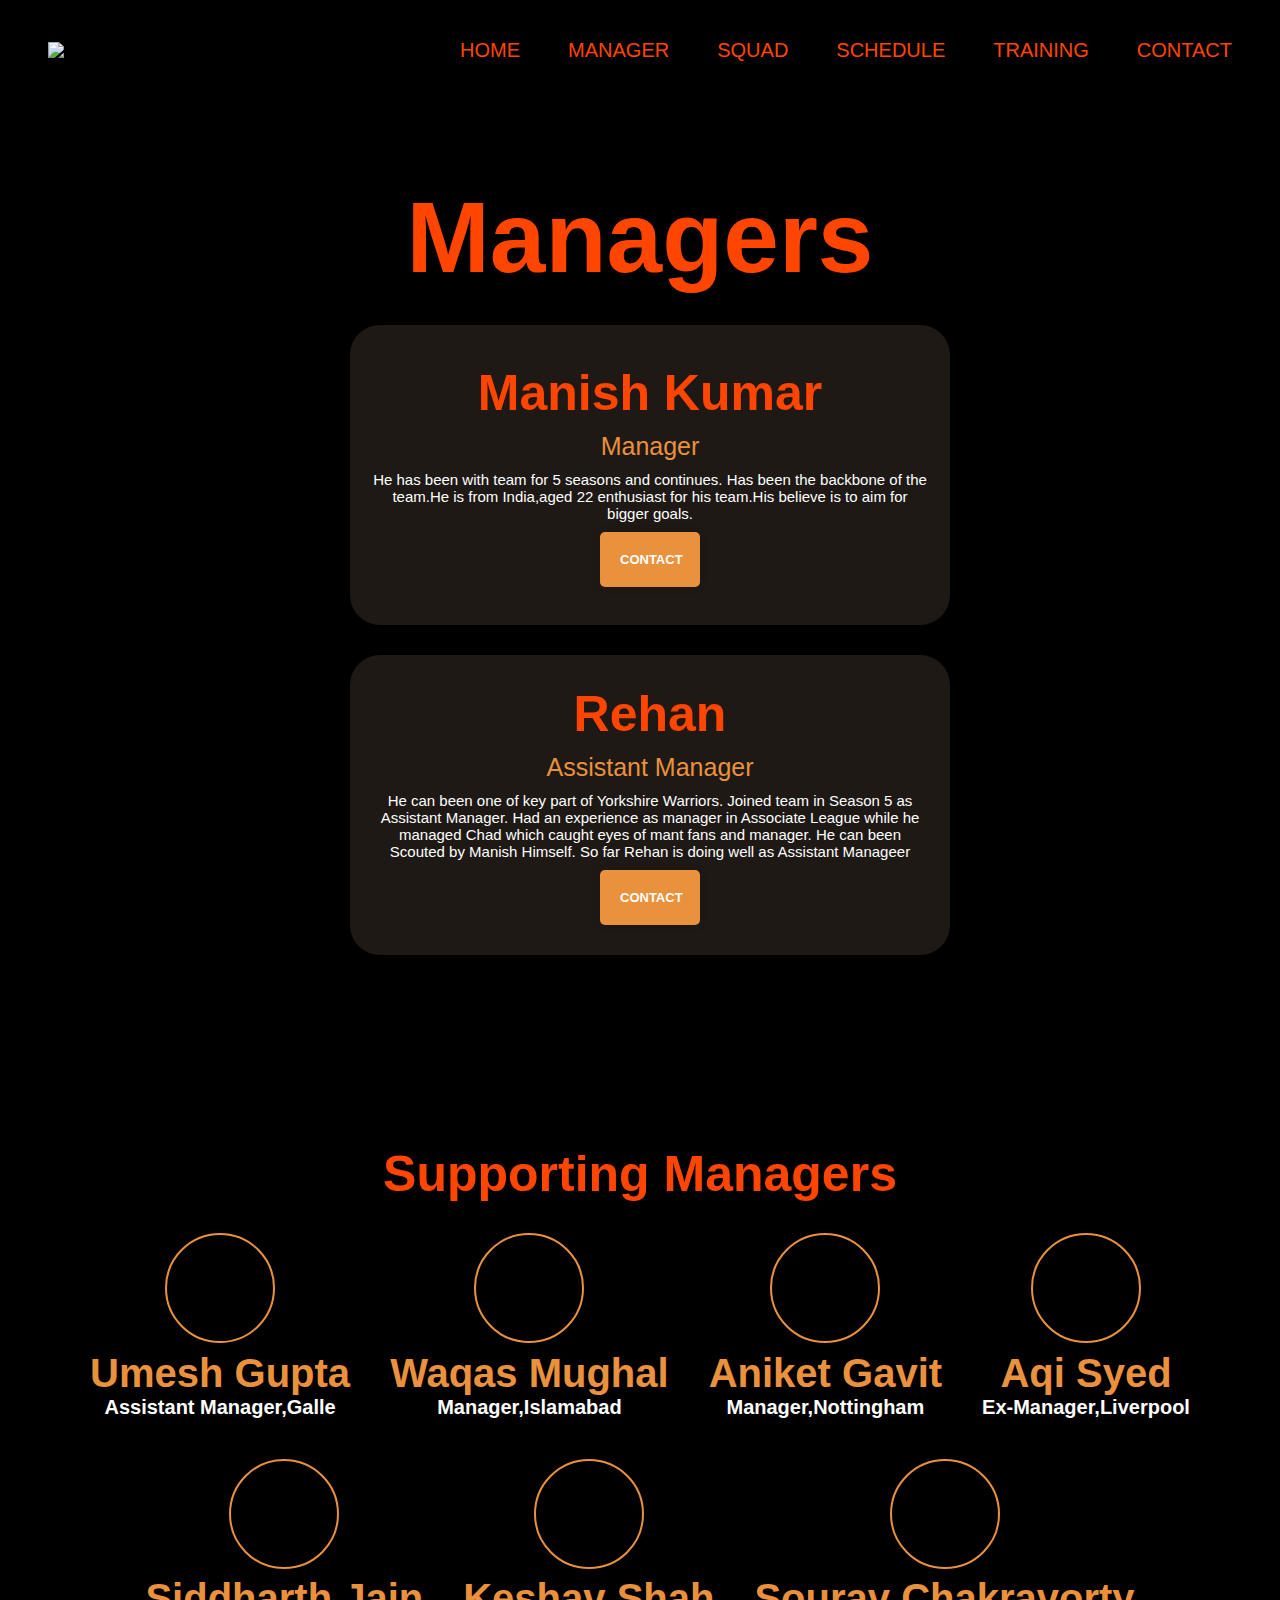
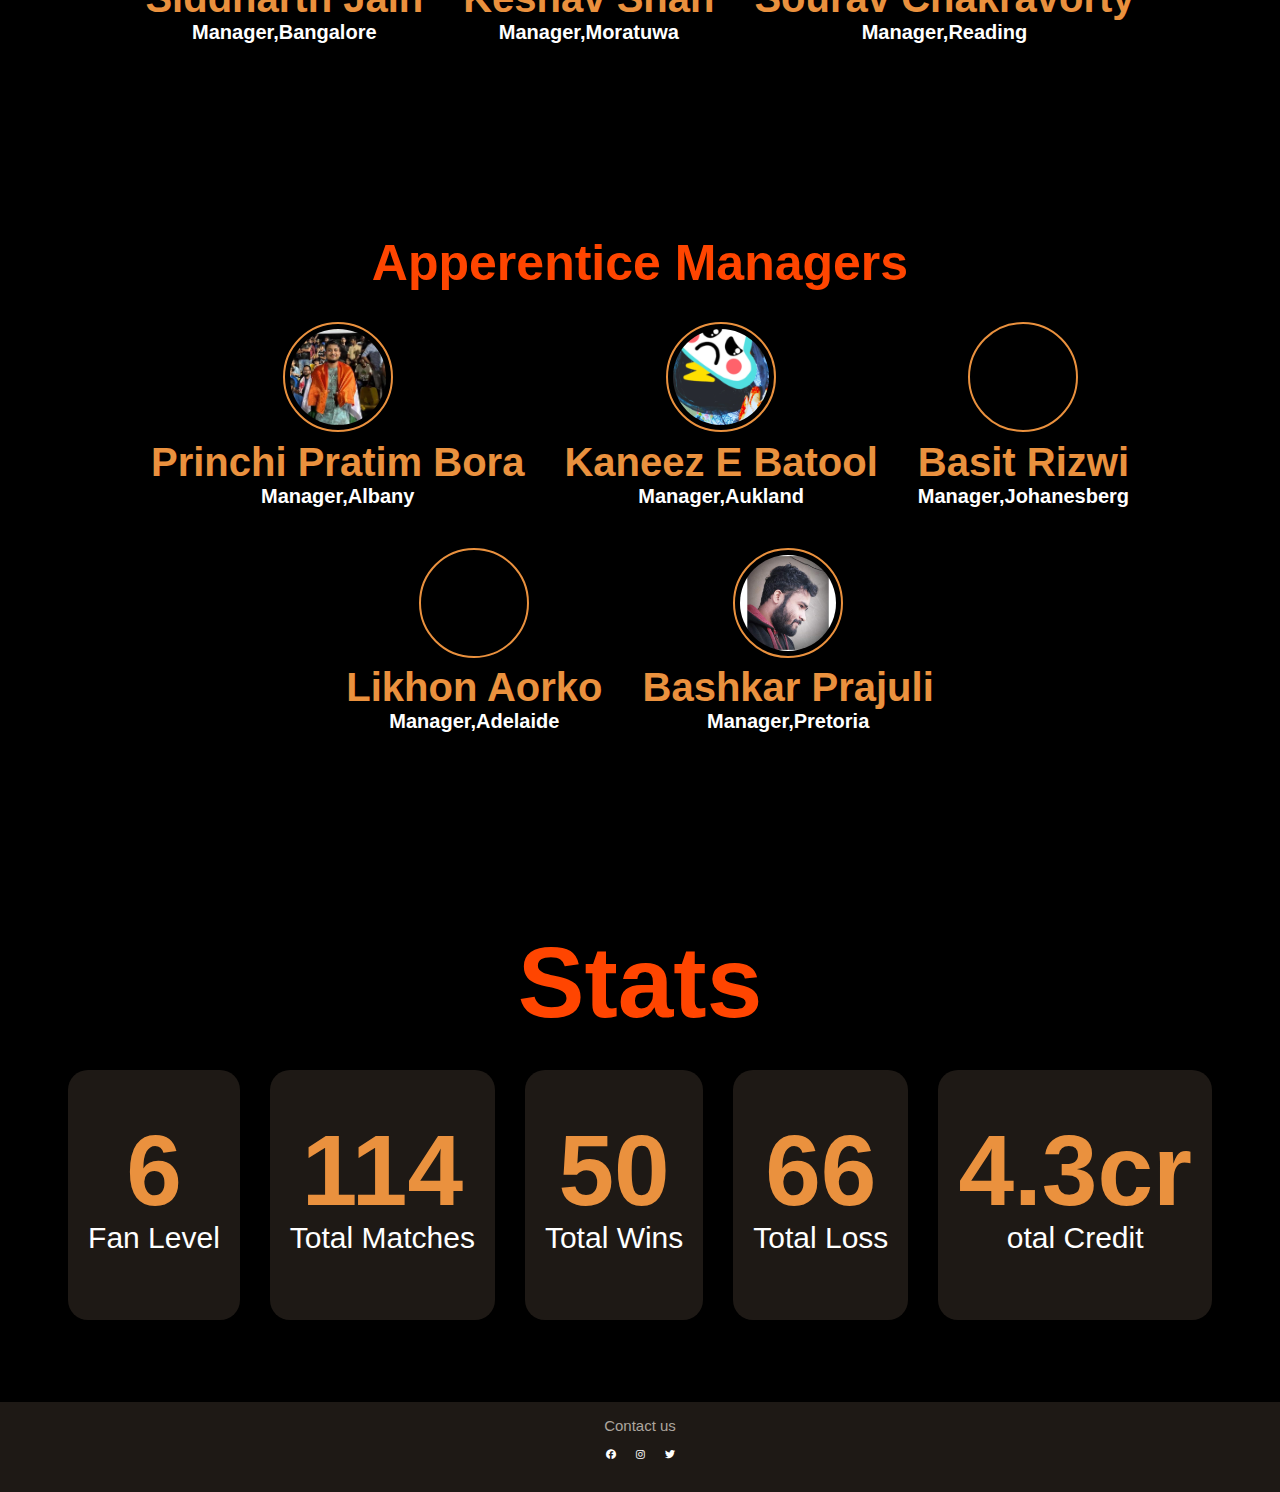
==== manager.html @ 401d14c3 "added link" ====
<!DOCTYPE html>
<html lang="en">
<head>
    <meta charset="UTF-8">
    <meta name="viewport" content="width=device-width, initial-scale=1.0">
    <link href="manager.css" rel="stylesheet" type="text/css" />
    <link rel="stylesheet" href="https://cdnjs.cloudflare.com/ajax/libs/font-awesome/6.5.1/css/all.min.css" />
<body>
    <header class="header">
        <img
          src="YW.png"
          alt="logo"
          class="logo"
        />
    
        <nav class="navbar">
          <ul class="navbar-list">
            <li><a class="navbar-link" href="index.html">Home</a></li>
            <li><a class="navbar-link" href="manager.html">Manager</a></li>
            <li><a class="navbar-link" href="squad.html">Squad</a></li>
            <li><a class="navbar-link" href="schedule.html">Schedule</a></li>
            <li><a class="navbar-link" href="training.html">Training</a></li>
            <li><a class="navbar-link" href="#">Contact</a></li>
          </ul>
        </nav>
    
        <div class="mobile-navbar-btn">
          <ion-icon name="menu-outline" class="mobile-nav-icon"></ion-icon>
          <ion-icon name="close-outline" class="mobile-nav-icon"></ion-icon>
        </div>
      </header>
      <section class="manager">
        <h1 class="header-h1">Managers</h1>
        <div class="manager-container">
            <div class="manager-div">
                <div class="img-box">
                    <img src="images/Manish.jpg" alt="">
                </div>
                <div class="content">
                    <h2>Manish Kumar</h2>
                    <h6>Manager</h6>
                    <p>He has been with team for 5 seasons and continues. Has been the backbone of the team.He is from India,aged 22 enthusiast for his team.His believe is to aim for bigger goals.</p>
                    <a href="#" class="btn">Contact</a>
                </div>
            </div>
            <div class="manager-div">
                <div class="img-box">
                    <img src="images/Rehan.jpg" alt="">
                </div>
                <div class="content">
                    <h2>Rehan</h2>
                    <h6> Assistant Manager</h6>
                    <p>He can been one of key part of Yorkshire Warriors. Joined team in Season 5 as Assistant Manager. Had an experience as manager in Associate League while he managed Chad which caught eyes of mant fans and manager. He can been Scouted by Manish Himself. So far Rehan is doing well as Assistant Manageer</p>
                    <a href="#" class="btn">Contact</a>
                </div>
            </div>
        </div>
      </section>
      <section class="sup">
        <h2>Supporting Managers</h2>
        <div class="sup-container">
            <div class="sup-manager">
            <div class="sup-img-box">
                <img src="images/Umesh.jpg" alt="">
            </div>
            <div class="sup-content">
                <h2>Umesh Gupta</h2>
                <h3>Assistant Manager,Galle</h3>
            </div>
        </div>
        <div class="sup-manager">
            <div class="sup-img-box">
                <img src="images/Waqas.jpg" alt="">
            </div>
            <div class="sup-content">
                <h2>Waqas Mughal</h2>
                <h3>Manager,Islamabad</h3>
            </div>
        </div>
        <div class="sup-manager">
            <div class="sup-img-box">
                <img src="images/Aniket.jpg" alt="">
            </div>
            <div class="sup-content">
                <h2>Aniket Gavit</h2>
                <h3>Manager,Nottingham</h3>
            </div>
        </div>
        <div class="sup-manager">
            <div class="sup-img-box">
                <img src="images/Aqi Syed.jpg" alt="">
            </div>
            <div class="sup-content">
                <h2>Aqi Syed</h2>
                <h3>Ex-Manager,Liverpool</h3>
            </div>
        </div>
        <div class="sup-manager">
            <div class="sup-img-box">
                <img src="images/Siddharth.jpg" alt="">
            </div>
            <div class="sup-content">
                <h2>Siddharth  Jain</h2>
                <h3>Manager,Bangalore</h3>
            </div>
        </div>
        <div class="sup-manager">
            <div class="sup-img-box">
                <img src="images/Keshav.jpg" alt="">
            </div>
            <div class="sup-content">
                <h2>Keshav Shah</h2>
                <h3>Manager,Moratuwa</h3>
            </div>
        </div>
        <div class="sup-manager">
            <div class="sup-img-box">
                <img src="images/Saurav.jpg" alt="">
            </div>
            <div class="sup-content">
                <h2>Sourav Chakravorty</h2>
                <h3>Manager,Reading</h3>
            </div>
        </div>
        </div>
      </section>
      <section class="sup">
        <h2>Apperentice Managers</h2>
        <div class="sup-container">
            <div class="sup-manager">
            <div class="sup-img-box">
                <img src="images/Princhi.jpg" alt="">
            </div>
            <div class="sup-content">
                <h2>Princhi Pratim Bora</h2>
                <h3>Manager,Albany</h3>
            </div>
        </div>
        <div class="sup-manager">
            <div class="sup-img-box">
                <img src="images/kaneez.jpg" alt="">
            </div>
            <div class="sup-content">
                <h2>Kaneez E Batool</h2>
                <h3>Manager,Aukland</h3>
            </div>
        </div>
        <div class="sup-manager">
            <div class="sup-img-box">
                <img src="blank.png" alt="">
            </div>
            <div class="sup-content">
                <h2>Basit Rizwi</h2>
                <h3>Manager,Johanesberg</h3>
            </div>
        </div>
        <div class="sup-manager">
            <div class="sup-img-box">
                <img src="blank.png" alt="">
            </div>
            <div class="sup-content">
                <h2>Likhon Aorko</h2>
                <h3>Manager,Adelaide</h3>
            </div>
        </div>
        <div class="sup-manager">
            <div class="sup-img-box">
                <img src="images/Bhaskar.jpg" alt="">
            </div>
            <div class="sup-content">
                <h2>Bashkar Prajuli</h2>
                <h3>Manager,Pretoria</h3>
            </div>
        </div>
        </div>
      </section>
      <section class="stats">
        <h1 class="header-h1">Stats</h1>
        <div class="stats-container">
            <div class="stat-content">
              <h2 class="stat-h2">6</h2>
              <h3 class="stat-h3">Fan Level</h3>
            </div>
            <div class="stat-content">
              <h2 class="stat-h2">114</h2>
              <h3 class="stat-h3">Total Matches</h3>
            </div>
            <div class="stat-content">
                <h2 class="stat-h2">50</h2>
                <h3 class="stat-h3">Total Wins</h3>
              </div>
              <div class="stat-content">
                <h2 class="stat-h2">66</h2>
                <h3 class="stat-h3">Total Loss</h3>
              </div>
            <div class="stat-content">
              <h2 class="stat-h2">4.3cr</h2>
              <h3 class="stat-h3"> otal Credit</h3>
            </div>
      </section>
      <footer>
        <h6>Contact us</h6>
        <div class="footer-link">
          <a href="www.facebook.com" ><i class="fa-brands fa-facebook footer-icon"></i></a>
          <a href="www.instagram.com" ><i class="fa-brands fa-instagram footer-icon"></i></a>
          <a href="www.x.com" ><i class="fa-brands fa-twitter footer-icon"></i></a>
        </div>
      </footer>
      <script src="https://unpkg.com/ionicons@latest/dist/ionicons.js"></script>
      <script
      type="module"
      src="https://unpkg.com/ionicons@5.5.2/dist/ionicons/ionicons.esm.js"
    ></script>
    <script src="script.js"></script>
</body>
</html>
---- manager.css ----
* {
    margin: 0;
    padding: 0;
    box-sizing: border-box;
    font-family: "Poppins",sans-serif;
  }
  
  @import url('https://fonts.googleapis.com/css2?family=Josefin+Sans:ital,wght@0,100;0,200;0,300;0,400;0,500;0,600;0,700;1,100;1,200;1,300;1,400;1,500;1,600;1,700&family=Kanit:ital,wght@0,100;0,200;0,300;0,400;0,500;0,600;0,700;0,800;0,900;1,100;1,200;1,400;1,500;1,600;1,700;1,800;1,900&family=Poppins:ital,wght@0,100;0,200;0,300;0,400;0,500;0,600;0,700;0,800;0,900;1,100;1,200;1,300;1,400;1,500;1,600;1,700;1,800;1,900&display=swap');
  html {
    font-size: 62.5%;
    overflow-x: hidden;
  }
  body{
    overflow-x: hidden;
    background-color: #000;
  }

  :root {
    /*========== Colors ==========*/
    /*Color mode HSL(hue, saturation, lightness)*/
    --first-color: hsl(29, 80%, 58%);
    --first-color-light: hsl(29, 80%, 70%);
    --black-color: hsl(29, 16%, 10%);
    --text-color: hsl(29, 8%, 65%);
    --body-color: hsl(29, 100%, 99%);
    /*========== Font and typography ==========*/
    /*.5rem = 8px | 1rem = 16px ...*/
    --body-font: "Poppins", sans-serif;
    --h3-font-size: 1.125rem;
    --smaller-font-size: .75rem;
  }
  
  .header {
    padding: 2rem 4.8rem;
    height: 10rem;
    display: flex;
    justify-content: space-between;
    align-items: center;
    background-color: black;
  }
  
  .header .logo {
    width: 7vw;
  }
  
  .navbar-list {
    display: flex;
    gap: 4.8rem;
    list-style: none;
    align-items: center;
    justify-content: center;
  }
  
  .navbar-link:link,
  .navbar-link:visited {
    display: inline-block;
    text-transform: uppercase;
    text-decoration: none;
    font-size: 2rem;
    font-weight: 500;
    color: orangered;
    transition: all 0.3s;
  }
  
  .navbar-link:hover,
  .navbar-link:active {
    color: var(--first-color);
  }
  
  .mobile-navbar-btn {
    display: none;
    background: transparent;
    cursor: pointer;
  }
  
  .mobile-nav-icon {
    width: 4rem;
    height: 4rem;
    color: white;
  }
  
  .mobile-nav-icon[name="close-outline"] {
    display: none;
  }
  
  
  h1{
    color:orangered;
    font-family: 'Poppins',sans-serif;
    font-size: 10rem;
    text-align: center;
    
  }
  h2{
    color:orangered;
    font-family: 'Poppins',sans-serif;
    font-size: 5rem;
    text-align: center;
  }
  p{
   
    font-family: 'Poppins',sans-serif;
    font-size: 2rem;
    color: white;
    text-align: center;
  }
  h3{
    color: #fff;
    font-weight: 700rem;
    font-family: 'Poppins',sans-serif;
  }

  .manager{
    height: 100%;
    background-color: black;
    padding: 8rem 2rem;
  }

  .manager-container{
    display: flex;
    align-items: center;
    justify-content: center;
    flex-direction: column;
    gap: 3rem;
    flex-wrap: wrap;
    padding: 3rem 0;
  }

  .manager-div{
    display: flex;
    align-items: center;
    justify-content: center;
    gap:  2rem;
    flex-wrap: wrap;
  }
  .img-box img{
    width: 30rem;
    border-radius: 3rem;
  }
  .content{
    height: 30rem;
    display: flex;
    flex-direction: column;
    align-items: center;
    justify-content: center;
    background-color: var(--black-color);
    max-width: 60rem;
    padding: 2rem;
    gap: 1rem;
    border-radius: 3rem;
  }
  .content p{
    font-size: 1.5rem;
  }
  h6{
    font-size: 2.5rem;
    font-weight: 500;
    font-family: 'Poppins', sans-serif;
    color: var(--first-color);
  }
  .btn{
    font-family: "Poopins", sans-serif;
    font-size: 1.3rem;
    font-weight: 700;
    background: var(--first-color);
    width: 10rem;
    height: auto;
    padding: 20px;
    text-align: center;
    text-decoration: none;
    text-transform: uppercase;
    color: #fff;
    border-radius: 5px;
    cursor: pointer;
    box-shadow: 0 0 10px rgba(0, 0, 0, 0.1);
    -webkit-transition-duration: 0.3s;
    transition-duration: 0.3s;
    -webkit-transition-property: box-shadow, transform;
    transition-property: box-shadow, transform;
}
.btn:hover, .btn:focus, .btn:active{
    box-shadow: 0 0 20px rgba(0, 0, 0, 0.5);
    -webkit-transform: scale(1.1);
    transform: scale(1.1);
}

.sup{
     background-color: black;
    width: 100%;
    padding: 8rem 2rem;
}
.sup-container{
   display: flex;
   align-items: center;
   justify-content: center;
   gap: 4rem;
   padding: 3rem;
   flex-wrap: wrap;
}
.sup-manager{
    display: flex;
    align-items: center;
    justify-content: center;
    flex-direction: column;
}

.sup-img-box{
    width: 110px;
    height: 110px;
    border: 2px solid var(--first-color);
    border-radius: 50%;
    display: grid;
    place-items: center;
    margin: 0 auto 0.75rem;
}
.sup-img-box img{
    width: 96px;
    border-radius: 50%;
}
.sup-content{
    display: flex;
    align-items: center;
    justify-content: center;
    flex-direction: column;
}

.sup-content h2{
    font-size: 4rem;
    color: var(--first-color);
}
.sup-content h3{
    font-size: 2rem;
}

.stats{
  background-color: black;
  width: 100%;
  height: 100%;
  padding: 8.2rem 2.4rem;
}
.stats-container{
  display: flex;
  align-items: center;
  justify-content: center;
  gap: 3rem;
  flex-wrap: wrap;
  padding-top: 3rem;
    }
    .stat-content{
      height: 25rem;
      background-color: var(--black-color);
      display: flex;
      flex-direction: column;
      align-items: center;
      justify-content: center;
      border-radius: 2rem;
      padding-bottom: 3rem;
      padding-left: 2rem;
      padding-right: 2rem;
      
    }
    .stat-h2{
      font-size: 10rem;
      color: var(--first-color);
    }
    .stat-h3{
      font-family: "Poppins",sans-serif;
      font-weight: 500;
      color: white;
      line-height: 2rem;
      font-size: 3rem;
    }

    .stats-container--2{
      display: flex;
      align-items: center;
      justify-content: center;
      gap: 3rem;
      flex-wrap: wrap;
      padding-top: 3rem;
        }

        .sup-content{
          display: flex;
          align-items: center;
          justify-content: center;
          flex-direction: column;
      }

footer{
  height: 10vh;
  background-color: var(--black-color);
}
footer h6{
  text-align: center;
  color: var(--text-color);
  font-family: "Poppins",sans-serif;
  font-size: 1.5rem;
  padding-top: 1.5rem;
  padding-bottom: 1.5rem;   
  font-weight: 100;
}
.footer-link{
display: flex;
align-items: center;
justify-content: center;
gap: 2rem;
}
.footer-icon{
color: #fff;
transition: 0.3s ease;
}
.footer-icon:hover{
color: var(--first-color);
}

@media (max-width: 62em) {
  .mobile-navbar-btn {
    display: block;
    z-index: 999;
    border: 3px solid #212529;
    color: #212529;
  }

  .header {
    position: relative;
  }

  .header .logo {
    width: 9vw;
  }

  .navbar {
    /* display: none; */
    width: 100%;
    height: 100vh;
    background: black;
    position: absolute;
    top: 0;
    left: 0;

    display: flex;
    justify-content: center;
    align-items: center;

    /* to get the tranisition  */
    transform: translateX(100%);
    transition: all 0.5s linear;

    opacity: 0;
    visibility: hidden;
    pointer-events: none;
  }

  .navbar-list {
    flex-direction: column;
    align-items: center;
  }

  .active .navbar {
    transform: translateX(0);
    opacity: 1;
    visibility: visible;
    pointer-events: auto;
  }

  .active .mobile-navbar-btn .mobile-nav-icon[name="close-outline"] {
    display: block;
  }

  .active .mobile-navbar-btn .mobile-nav-icon[name="menu-outline"] {
    display: none;
  }
  .header-h1{
    font-size: 15vw;
  }
}

/* Below 560px  */
@media (max-width: 35em) {
  .header {
    padding: 0 2.4rem;
  }

  .header .logo {
    width: 20vw;
  }

  .header-h1{
    font-size: 20vw;
  }
  .content{
    height: 30rem;
    width: auto;
  }

}
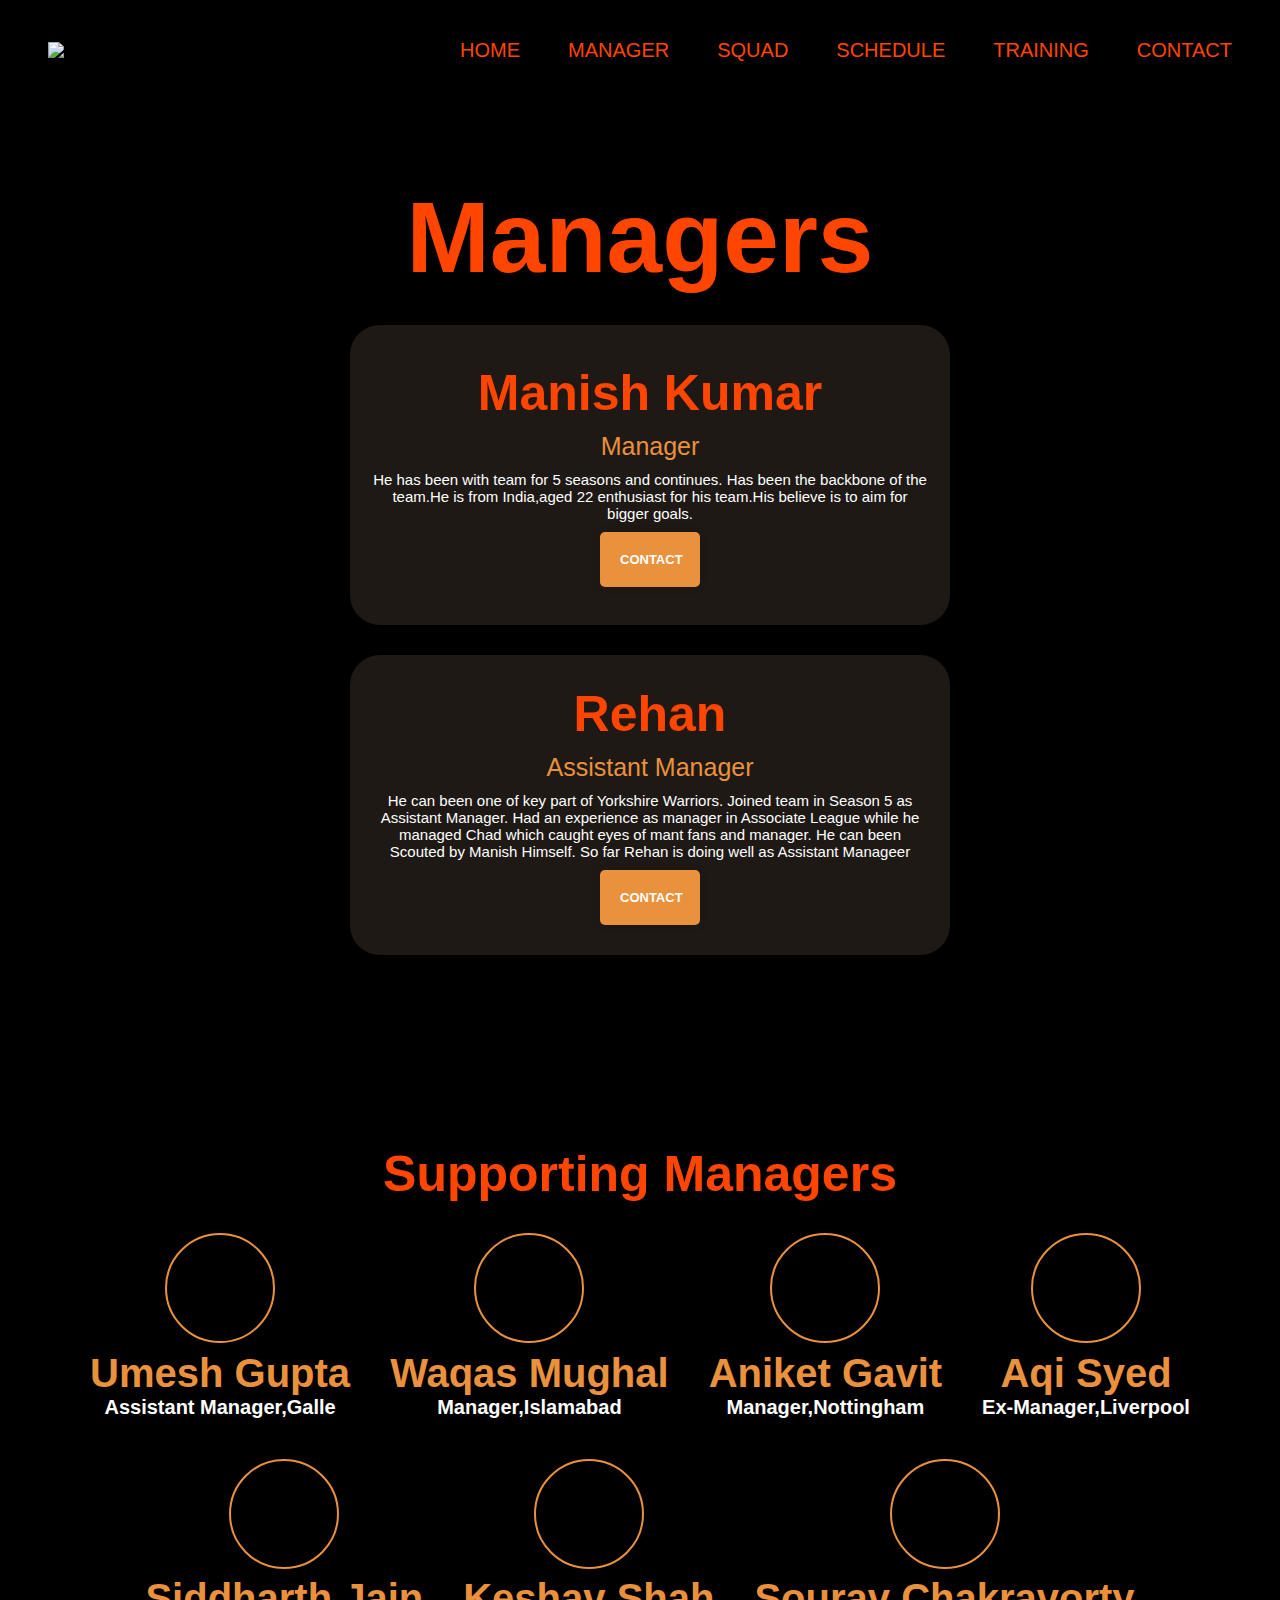
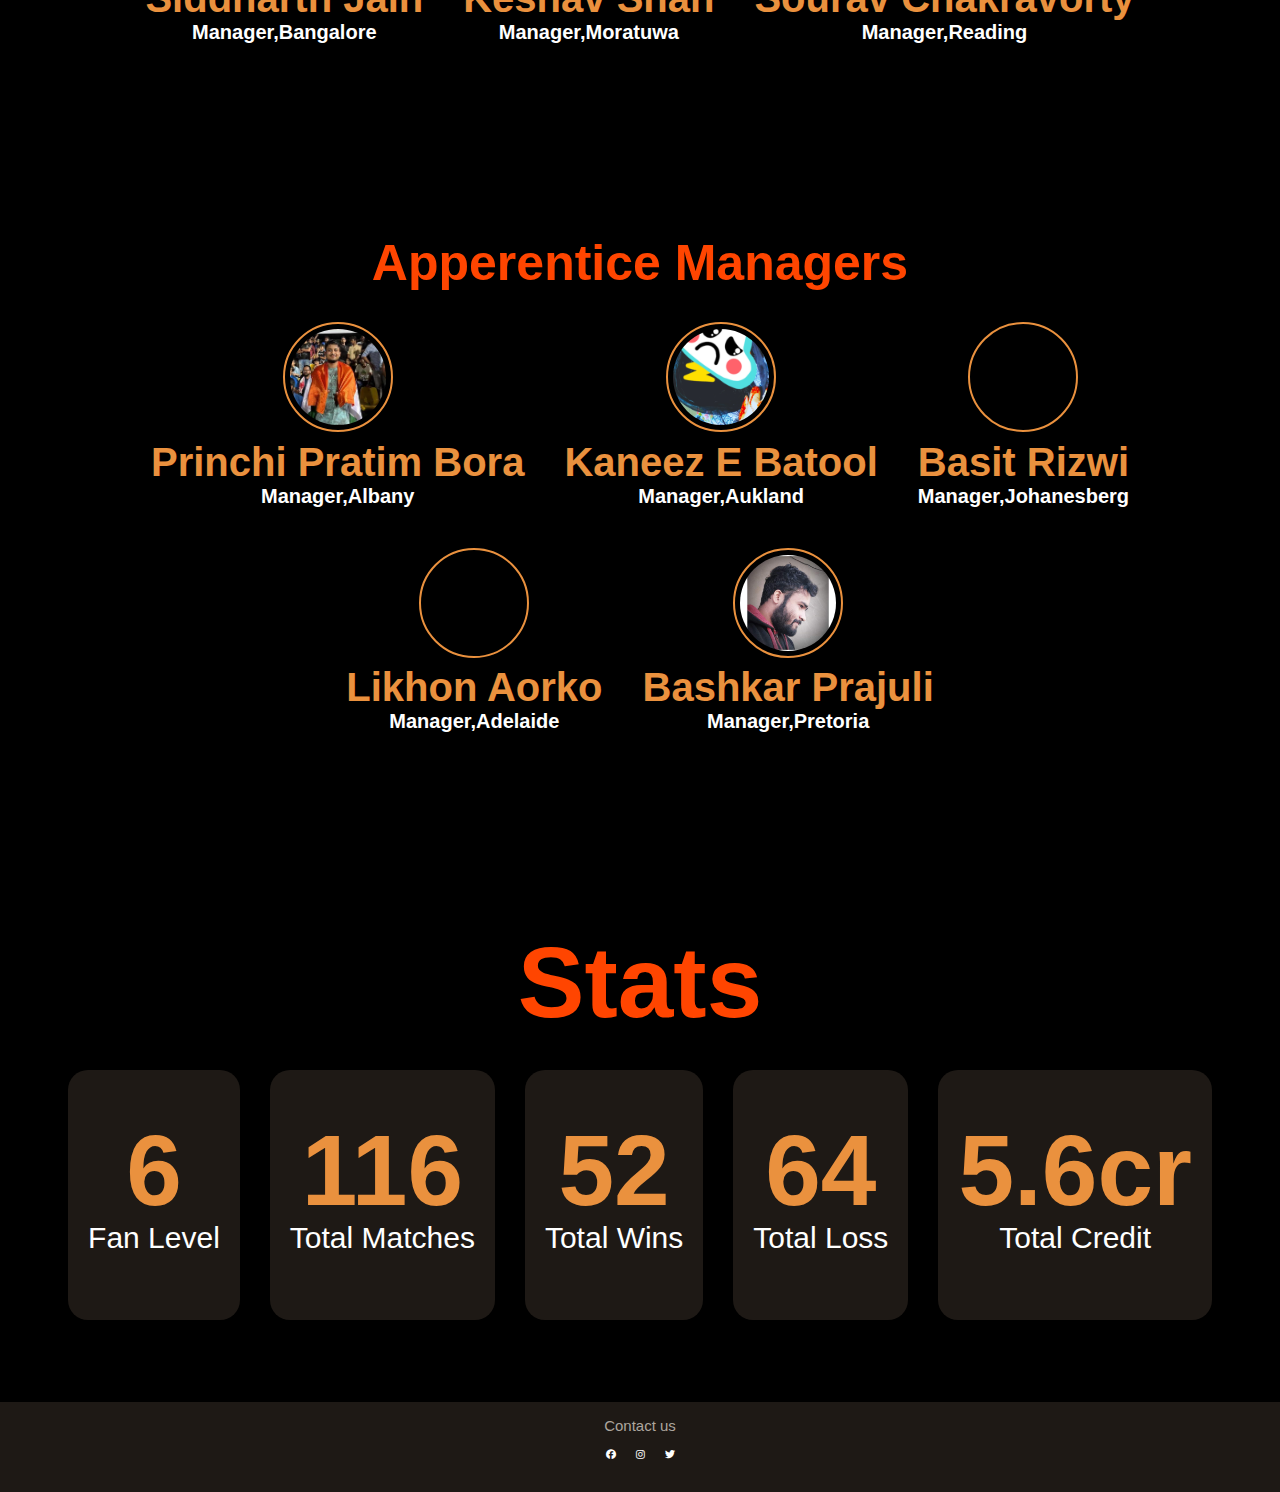
==== commit de7874ef: "updated" ====
--- a/manager.html
+++ b/manager.html
@@ -20,7 +20,7 @@
             <li><a class="navbar-link" href="squad.html">Squad</a></li>
             <li><a class="navbar-link" href="schedule.html">Schedule</a></li>
             <li><a class="navbar-link" href="training.html">Training</a></li>
-            <li><a class="navbar-link" href="#">Contact</a></li>
+            <li><a class="navbar-link" href="https://www.facebook.com/profile.php?id=100076349882951">Contact</a></li>
           </ul>
         </nav>
     
@@ -182,20 +182,20 @@
               <h3 class="stat-h3">Fan Level</h3>
             </div>
             <div class="stat-content">
-              <h2 class="stat-h2">114</h2>
+              <h2 class="stat-h2">116</h2>
               <h3 class="stat-h3">Total Matches</h3>
             </div>
             <div class="stat-content">
-                <h2 class="stat-h2">50</h2>
+                <h2 class="stat-h2">52</h2>
                 <h3 class="stat-h3">Total Wins</h3>
               </div>
               <div class="stat-content">
-                <h2 class="stat-h2">66</h2>
+                <h2 class="stat-h2">64</h2>
                 <h3 class="stat-h3">Total Loss</h3>
               </div>
             <div class="stat-content">
-              <h2 class="stat-h2">4.3cr</h2>
-              <h3 class="stat-h3"> otal Credit</h3>
+              <h2 class="stat-h2">5.6cr</h2>
+              <h3 class="stat-h3">Total Credit</h3>
             </div>
       </section>
       <footer>
